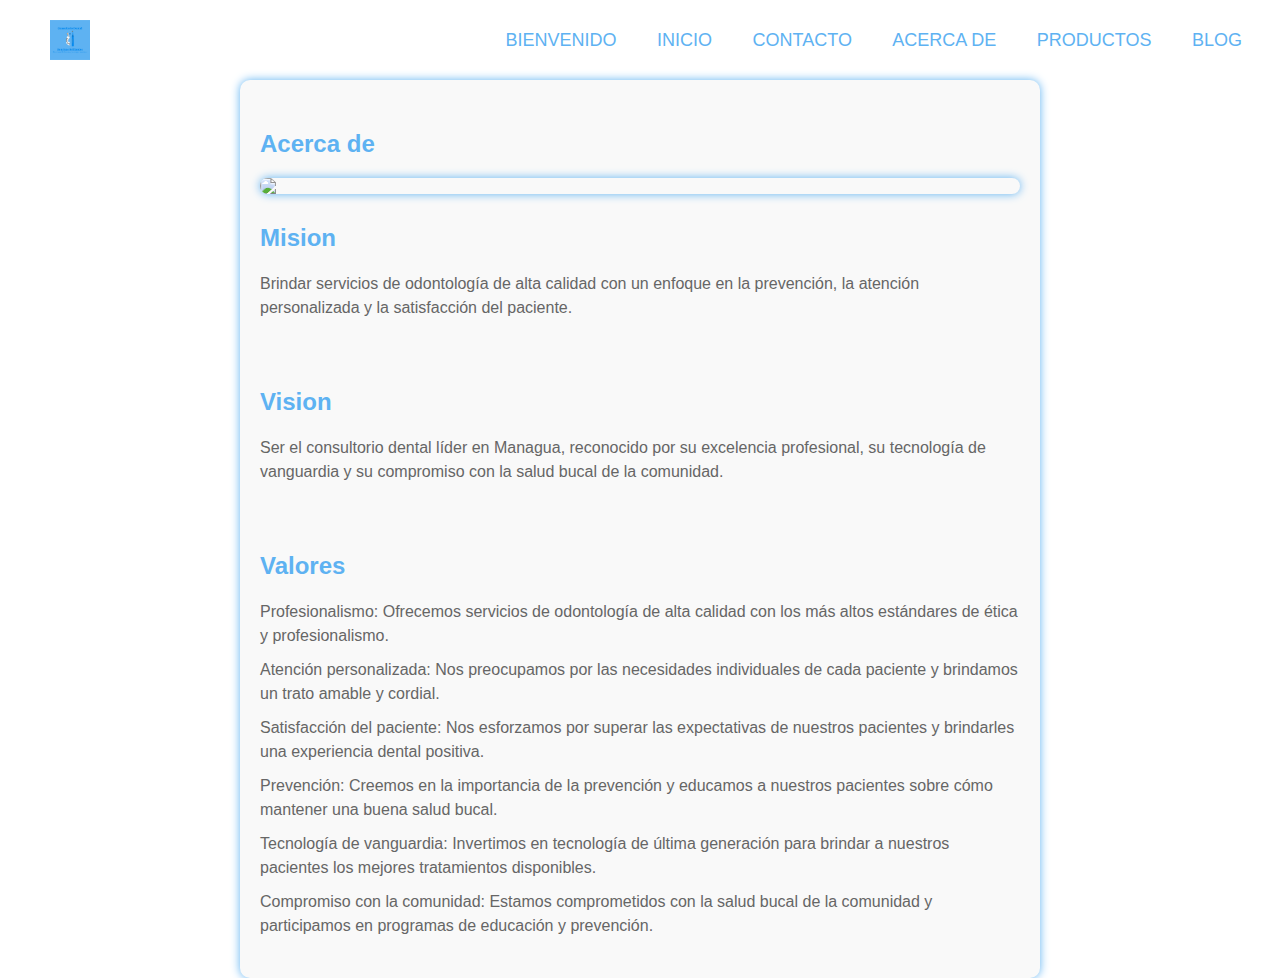
==== index3.html @ 83b477cb "Add files via upload" ====
<!DOCTYPE html>
<html lang="es">
<head>
    <meta charset="UTF-8">
    <meta name="viewport" content="width=device-width, initial-scale=1.0">
    <link rel="stylesheet" type="text/css" href="estilos.css">
    <link rel="icon" href="imagenes/icono.ico">
    <title>Acerca De</title>
</head>
<body>
    <nav>
        <a href="#" class="enlace">
            <img src="imagenes/logo.PNG" alt="" class="logo">
        </a>
        <ul>
          <li><a href="inicio.html">Bienvenido</a></li>
          <li><a href="index.html">Inicio</a></li>
          <li><a href="index2.html">Contacto</a></li>
          <li><a href="index3.html">Acerca de</a></li>
          <li><a href="index4.html">Productos</a></li>
          <li><a href="index5.html">Blog</a></li>
        </ul>
      </nav>
    <div class="acerca">
    <h2>Acerca de</h1>

    <img src="imagenes/logo.png">

    <h2>Mision</h2>
    <p>Brindar servicios de odontología de alta calidad con un enfoque en la prevención, la atención personalizada y la satisfacción del paciente.
    </p><br>

    <h2>Vision</h2>
    <p>Ser el consultorio dental líder en Managua, reconocido por su excelencia profesional, su tecnología de vanguardia y su compromiso con la salud bucal de la comunidad.</p><br>

    <h2>Valores</h2>
    <ul>
      <li>Profesionalismo: Ofrecemos servicios de odontología de alta calidad con los más altos estándares de ética y profesionalismo.</li>
      <li>Atención personalizada: Nos preocupamos por las necesidades individuales de cada paciente y brindamos un trato amable y cordial.</li>
      <li>Satisfacción del paciente: Nos esforzamos por superar las expectativas de nuestros pacientes y brindarles una experiencia dental positiva.</li>
      <li>Prevención: Creemos en la importancia de la prevención y educamos a nuestros pacientes sobre cómo mantener una buena salud bucal.</li>
      <li>Tecnología de vanguardia: Invertimos en tecnología de última generación para brindar a nuestros pacientes los mejores tratamientos disponibles.</li>
      <li>Compromiso con la comunidad: Estamos comprometidos con la salud bucal de la comunidad y participamos en programas de educación y prevención.</li>
    </ul>
  </div>

   
</body>
</html>
---- estilos.css ----
/*BARRA DE NAVEGACION*/
*{
    padding: 0;
    margin: 0;
    text-decoration: none;
    list-style: none;
    box-sizing: border-box;
}
nav{
  background: transparent;
    height: 80px;
    width: 100%;
 }

 .enlace{
    position: absolute;
    padding: 20px 50px;
 }

 .logo{
    height: 40px;
 }

 nav ul{
    float: right;
    margin-right: 20px;
 }

 nav ul li{
    display: inline-block;
    line-height: 80px;
    margin: 0 5px;
 }

 nav ul li a{
    color: #5EB2F2;
    font-family: sans-serif;
    font-size: 18px;
    padding: 7px 13px;
    border-radius: 3px;
    text-transform: uppercase;
 }

 li a.active, li a:hover{
    background: #0289F0;
    transition: .5s;
 }
 /*FIN*/

/*PESTAÑA DE SERVICIOS*/
.servicios {
  max-width: 600px;
  margin: 0 auto;
  padding: 20px;
  background-color: #f9f9f9;
  border-radius: 10px;
  box-shadow: 0 0 10px #5EB2F2;
}

.servicios h2 {
  color: #5EB2F2;
  font-size: 1.5em;
  margin-bottom: 20px;
}

.servicios ul {
  list-style-type: none;
  padding: 0;
  margin-bottom: 20px;
}

.servicios li {
  color: #666;
  font-size: 1.1em;
  margin-bottom: 10px;
}

.equipo {
  max-width: 600px;
  margin: 50px auto;
  padding: 20px;
  background-color: #f9f9f9;
  border-radius: 10px;
  box-shadow: 0 0 10px #5EB2F2;
}

.equipo h2 {
  color: #5EB2F2;
  font-size: 1.5em;
  margin-bottom: 20px;
}

.equipo p {
  color: #666;
  font-size: 1em;
  margin-bottom: 20px;
}

.equipo ul {
  list-style-type: none;
  padding: 0;
}

.equipo li {
  color: #666;
  font-size: 1em;
  margin-bottom: 10px;
}

.testimonios {
  max-width: 600px;
  margin: 50px auto;
  padding: 20px;
  background-color: #f9f9f9;
  border-radius: 10px;
  box-shadow: 0 0 10px #5EB2F2;
}

.testimonios h2 {
  color: #5EB2F2;
  font-size: 1.5em;
  margin-bottom: 20px;
}

.testimonios p {
  color: #666;
  font-size: 1em;
  margin-bottom: 20px;
}

.testimonios ul {
  list-style-type: none;
  padding: 0;
}

.testimonios li {
  color: #666;
  font-size: 1em;
  margin-bottom: 20px;
  quotes: "“" "”";
}

.testimonios li:before {
  content: open-quote;
}

.testimonios li:after {
  content: close-quote;
}
/*FIN*/

/*PESTAÑA DE BLOGGGG*/
.blog {
  max-width: 800px;
  margin: 0 auto;
  padding: 20px;
}


.blog h2 {
  text-align: center;
  color: #5EB2F2;
  font-size: 2em;
  margin-bottom: 30px;
}

.blog ul {
  list-style: none;
  padding: 0;
}

.blog ul li {
  margin-bottom: 50px;
}

.blog ul li a {
  text-decoration: none;
  color: inherit;
  display: block;
}

.blog ul li img {
  display: block;
  margin: 0 auto;
  max-width: 100%;
  height: auto;
  border-radius: 10px;
  box-shadow: 0 0 10px #5EB2F2;
}

.blog ul li h3 {
  color: #5EB2F2;
  font-size: 1.5em;
  margin-top: 20px;
  margin-bottom: 10px;
}

.blog ul li p {
  color: #666;
  font-size: 1em;
  margin-bottom: 20px;
}

.blog a:hover{
  background-color: #FFB757;
}
/*FINNNNNNN*/

body{
  font-family: sans-serif;
  color: #666;
}

/* PESTAÑA DE CONTACTO*/
.Contacto {
  max-width: 600px;
  margin: 0 auto;
  padding: 20px;
  background-color: #f9f9f9;
  border-radius: 10px;
  box-shadow: 0 0 10px #5EB2F2;
}

.Contacto h2 {
  text-align: center;
  color: #5EB2F2;
  font-size: 2.5em;
  margin-top: 30px;
  margin-bottom: 20px;
}


.Contacto p {
  text-align: center;
  color: #666;
  font-size: 1.2em;
  margin-bottom: 20px;
}

.Contacto ul {
  list-style-type: none;
  margin-bottom: 20px;
}

.Contacto li {
  margin-bottom: 10px;
}

.Contacto label {
  display: block;
  margin-bottom: 5px;
  color: #666;
}

.Contacto input[type="text"],
.Contacto input[type="email"],
.Contacto textarea {
  width: 100%;
  padding: 10px;
  margin-bottom: 15px;
  border: 1px solid #ccc;
  border-radius: 5px;
}

.Contacto textarea {
  resize: vertical;
}

.Contacto button[type="submit"] {
  background-color: #FFB757;
  color: #fff;
  border: none;
  padding: 10px 20px;
  border-radius: 5px;
  cursor: pointer;
  display: block;
  margin: 0 auto;
  transition: background-color 0.3s ease;
}

.Contacto button[type="submit"]:hover {
  background-color: #0289F0;
}

.Contacto img {
  display: block;
  margin: 0 auto;
  max-width: 100%;
  height: auto;
  border-radius: 10px;
  box-shadow: 0 0 10px #5EB2F2;
}

/* PESTAÑA ACERCAAAAA */
.acerca {
  max-width: 800px;
  margin: 0 auto;
  padding: 20px;
  background-color: #f9f9f9;
  border-radius: 10px;
  box-shadow: 0 0 10px #5EB2F2;
}

.acerca h2 {
  color: #5EB2F2;
  font-size: 1.5em;
  margin-top: 30px;
  margin-bottom: 20px;
}

.acerca h4 {
  text-align: center;
  color: #5EB2F2;
  font-size: 1.2em;
  margin-bottom: 20px;
}

.acerca p {
  color: #666;
  font-size: 1em;
  line-height: 1.5;
  margin-bottom: 20px;
}

.acerca ul {
  list-style-type: none;
  margin-bottom: 20px;
}

.acerca ul li {
  color: #666;
  font-size: 1em;
  line-height: 1.5;
  margin-bottom: 10px;
}

.acerca img {
  display: block;
  margin: 0 auto;
  max-width: 100%;
  height: auto;
  border-radius: 10px;
  box-shadow: 0 0 10px #5EB2F2;
}
/* FINNNNNNNNNN */

/* PRODUCTOS */
.Productos {
  max-width: 800px;
  margin: 0 auto;
  padding: 20px;
}

.Productos h2 {
  text-align: center;
  color: #5EB2F2;
  font-size: 2em;
  margin-bottom: 30px;
}

.Productos ul {
  list-style: none;
  padding: 0;
}

.Productos ul li {
  margin-bottom: 50px;
  text-align: center;
}

.Productos ul li img {
  display: block;
  margin: 0 auto;
  max-width: 100%;
  height: auto;
  border-radius: 10px;
  box-shadow: 0 0 10px #5EB2F2;
}

.Productos ul li h3 {
  color: #5EB2F2;
  font-size: 1.5em;
  margin-top: 20px;
  margin-bottom: 10px;
}

.Productos ul li p {
  color: #666;
  font-size: 1em;
  margin-bottom: 20px;
}

.Productos ul li a {
  display: inline-block;
  color: #fff;
  background-color: #FFB757;
  padding: 10px 20px;
  border-radius: 5px;
  text-decoration: none;
  transition: background-color 0.3s ease;
}

.Productos ul li a:hover {
  background-color: #0289F0;
}



@media only screen and (max-width: 768px) {
  /* BARRA DE NAVEGACION */
  nav {
    height: auto;
    padding: 10px 0;
  }
  
  .enlace {
    position: static;
    padding: 10px;
    display: block;
    text-align: center;
  }
  
  .logo {
    height: 30px;
  }
  
  nav ul {
    float: none;
    margin-right: 0;
    text-align: center;
  }
  
  nav ul li {
    display: block;
    line-height: normal;
    margin: 0;
    margin-bottom: 5px;
  }
  
  nav ul li a {
    display: inline-block;
    padding: 5px 10px;
  }
  
  /* PESTAÑA DE SERVICIOS */
  .servicios {
    padding: 15px;
  }
  
  .servicios h2 {
    font-size: 1.2em;
  }
  
  .servicios li {
    font-size: 0.9em;
  }
  
  /* PESTAÑA DE CONTACTO */
  .Contacto {
    padding: 15px;
  }
  
  .Contacto h2 {
    font-size: 1.8em;
    margin-top: 20px;
    margin-bottom: 10px;
  }
  
  .Contacto p {
    font-size: 1em;
  }
  
  .Contacto input[type="text"],
  .Contacto input[type="email"],
  .Contacto textarea {
    width: 100%;
    padding: 8px;
    margin-bottom: 10px;
  }
  
  .Contacto button[type="submit"] {
    padding: 8px 15px;
    font-size: 1em;
  }
  
  /* PESTAÑA DE BLOG */
  .blog h2 {
    font-size: 1.8em;
    margin-bottom: 20px;
  }
  
  .blog ul li {
    margin-bottom: 30px;
  }
  
  .blog ul li h3 {
    font-size: 1.2em;
    margin-top: 15px;
    margin-bottom: 5px;
  }
  
  .blog ul li p {
    font-size: 0.9em;
  }
  
  .blog ul li img {
    max-width: 100%;
    height: auto;
  }
  
  /* PESTAÑA DE ACERCA */
  .acerca h2 {
    font-size: 1.8em;
    margin-top: 20px;
    margin-bottom: 10px;
  }
  
  .acerca h4 {
    font-size: 1.2em;
    margin-bottom: 15px;
  }
  
  .acerca p {
    font-size: 0.9em;
    margin-bottom: 15px;
  }
  
  .acerca ul li {
    font-size: 0.9em;
    margin-bottom: 10px;
  }
  
  .acerca img {
    max-width: 100%;
    height: auto;
  }
  
  /* PESTAÑA DE PRODUCTOS */
  .Productos h2 {
    font-size: 1.8em;
    margin-bottom: 20px;
  }
  
  .Productos ul li {
    margin-bottom: 30px;
  }
  
  .Productos ul li h3 {
    font-size: 1.2em;
    margin-top: 15px;
    margin-bottom: 5px;
  }
  
  .Productos ul li p {
    font-size: 0.9em;
  }
}
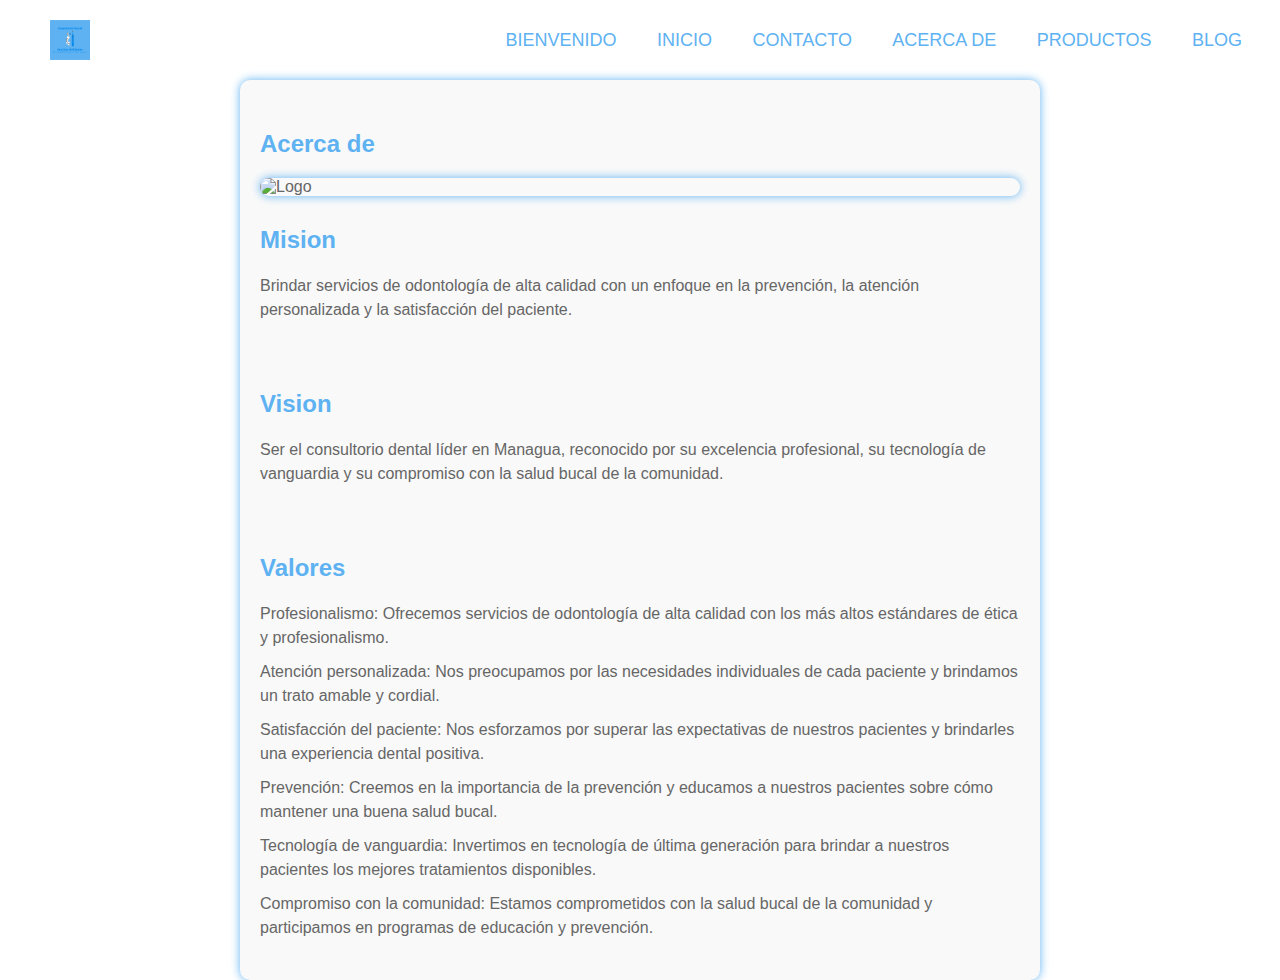
==== commit ef87df97: "Add files via upload" ====
--- a/index3.html
+++ b/index3.html
@@ -24,7 +24,7 @@
     <div class="acerca">
     <h2>Acerca de</h1>
 
-    <img src="imagenes/logo.png">
+    <img src="imagenes/logo.png" alt="Logo">
 
     <h2>Mision</h2>
     <p>Brindar servicios de odontología de alta calidad con un enfoque en la prevención, la atención personalizada y la satisfacción del paciente.
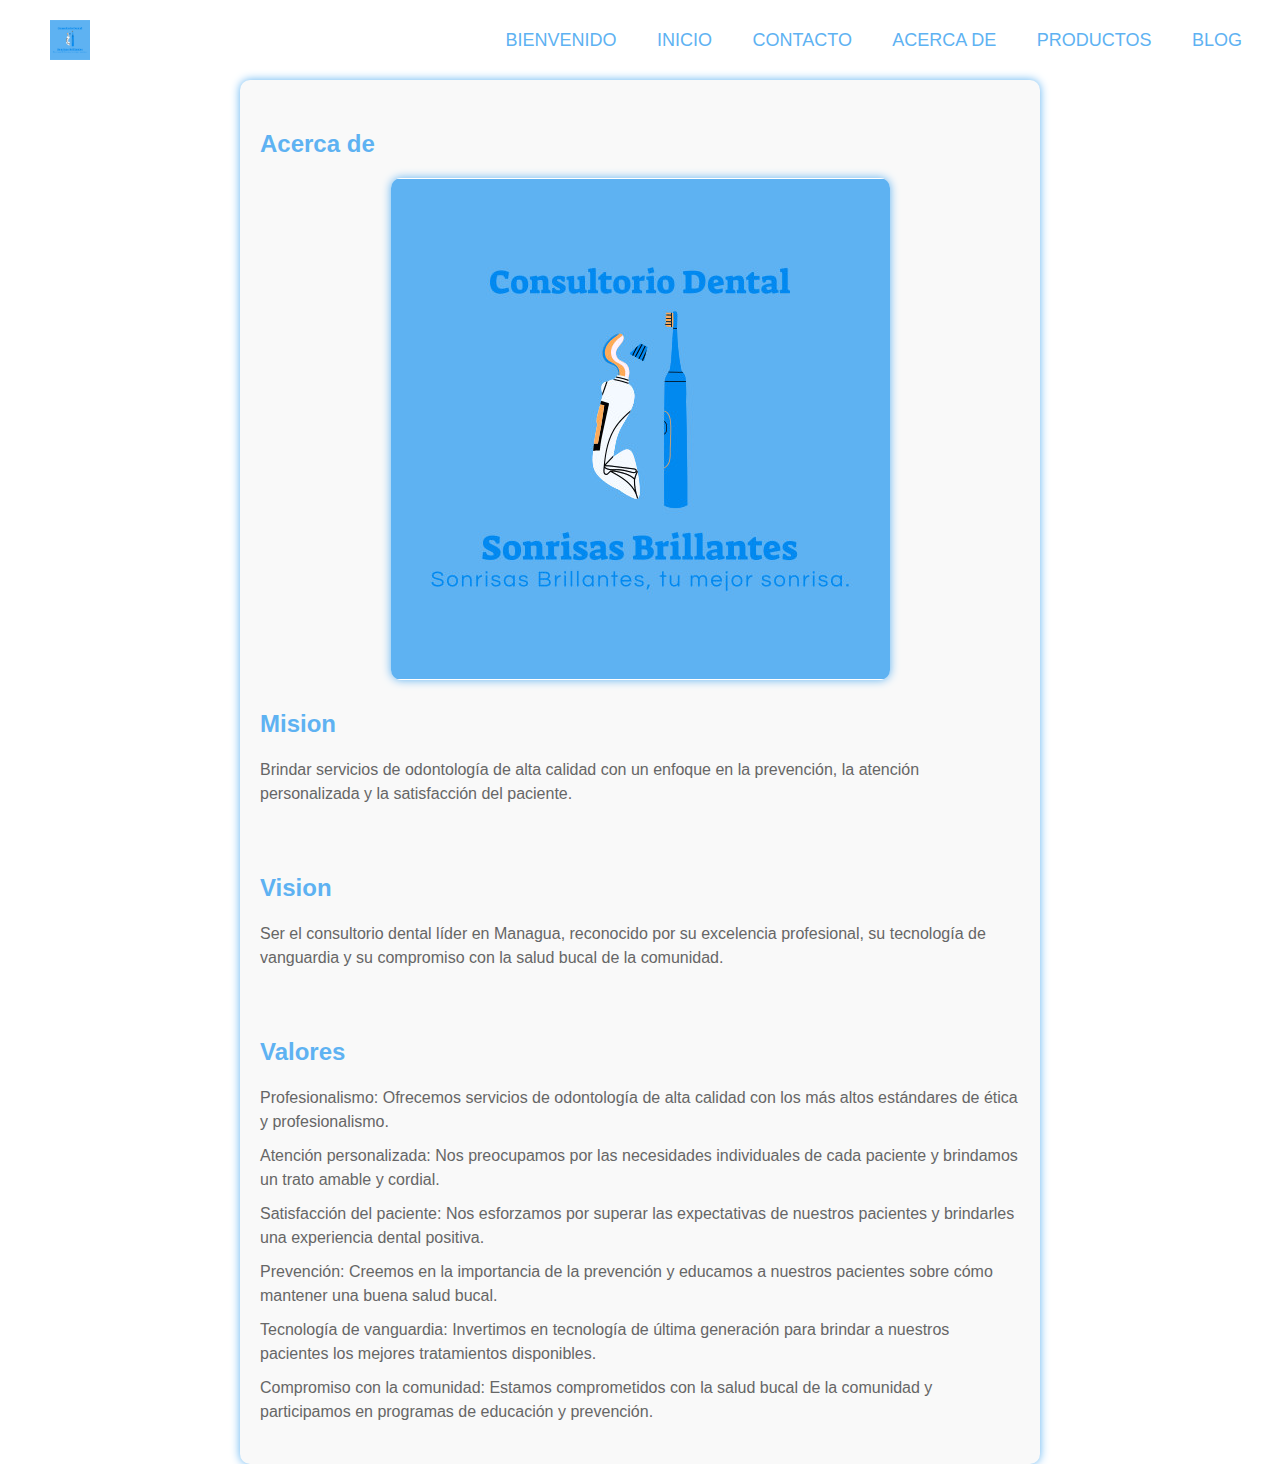
==== commit c6c04a25: "Add files via upload" ====
--- a/index3.html
+++ b/index3.html
@@ -24,7 +24,7 @@
     <div class="acerca">
     <h2>Acerca de</h1>
 
-    <img src="imagenes/logo.png" alt="Logo">
+    <img src="Logo/LOGO.PNG" alt="Logo">
 
     <h2>Mision</h2>
     <p>Brindar servicios de odontología de alta calidad con un enfoque en la prevención, la atención personalizada y la satisfacción del paciente.
